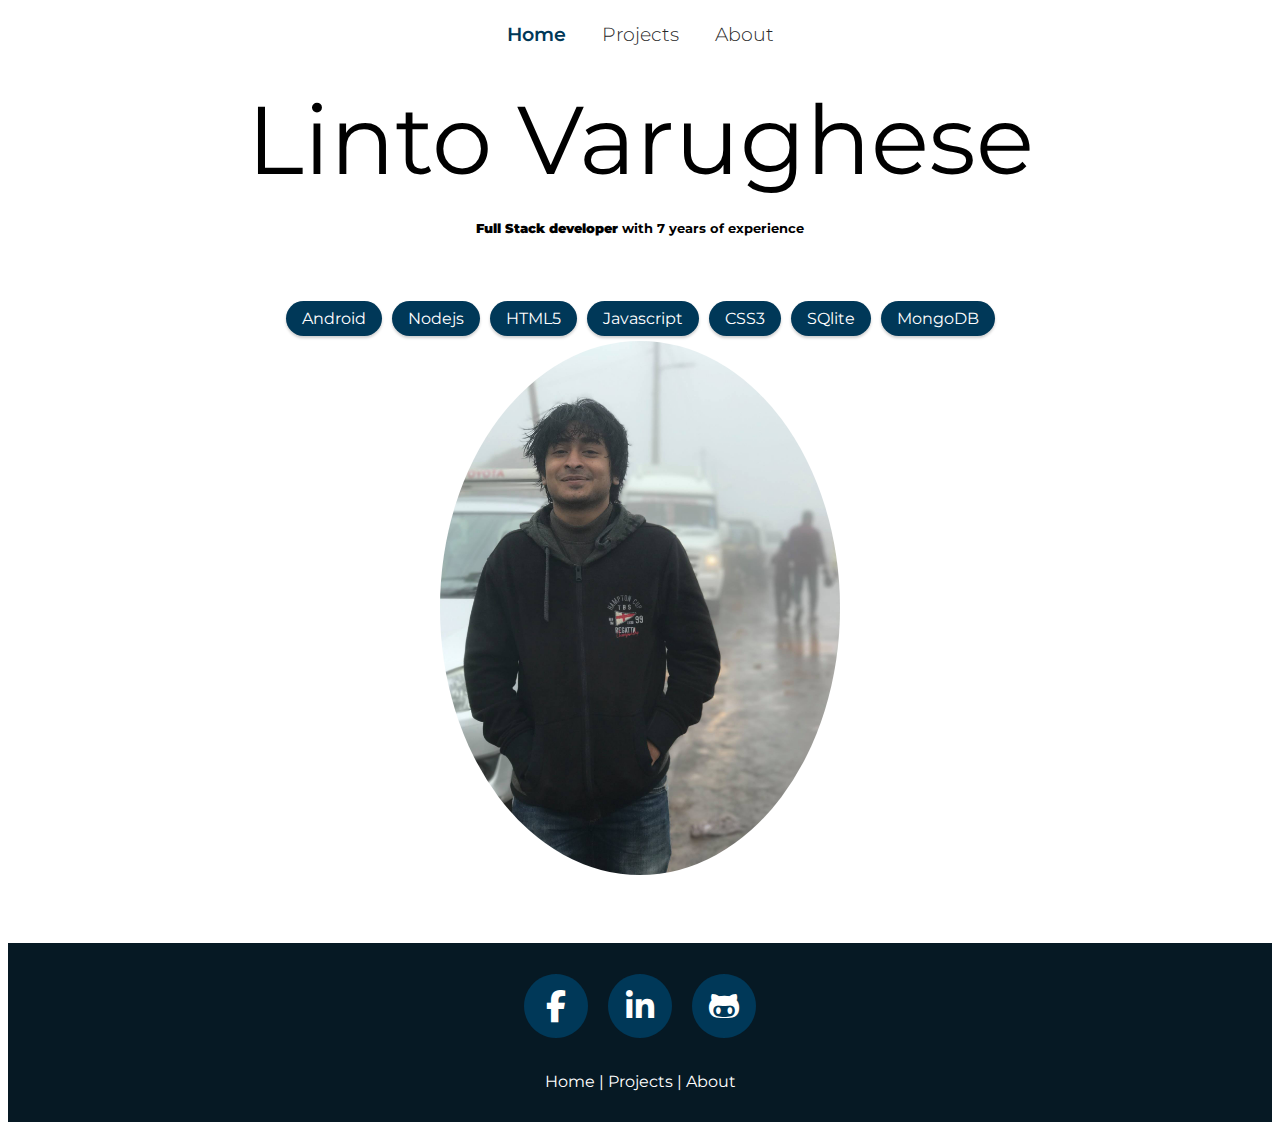
==== index.html @ 96b9729b "Added pages" ====
<!DOCTYPE html>
<html>

<head>

    <meta charset="utf-8" />
    <title>Linto Varughese</title>
    <meta name="viewport" content="width=device-width, initial-scale=1">
    <link href="https://cdn.jsdelivr.net/npm/bootstrap@5.1.3/dist/css/bootstrap.min.css" rel="stylesheet"
        integrity="sha384-1BmE4kWBq78iYhFldvKuhfTAU6auU8tT94WrHftjDbrCEXSU1oBoqyl2QvZ6jIW3" crossorigin="anonymous">
    <link href="https://cdnjs.cloudflare.com/ajax/libs/font-awesome/6.1.0/css/all.min.css" rel="stylesheet" />
    <link rel="stylesheet" href="styles/main.css" />

</head>

<body>
    <ul id="nav">
        <li class="active"><a href="index.html">Home</a></li>
        <li><a href="projects.html">Projects</a></li>
        <li> <a href="about.html">About</a></li>
    </ul>

    <div class="container home">
        <div class="row align-items-center">
            <div class="col-sm">
                <div id="uname">Linto Varughese</div>
                <h5><b>Full Stack developer</b> with 7 years of experience</h5>
                <br>
                <br>
                <div class="container tags">
                    <span>Android</span>
                    <span>Nodejs</span>
                    <span>HTML5</span>
                    <span>Javascript</span>
                    <span>CSS3</span>
                    <span>SQlite</span>
                    <span>MongoDB</span>
                </div>
            </div>

            <div class="col-sm" id="main_img_container">
                <img src="images/profile2.jpg" width="400" />
            </div>
        </div>
    </div>

    <footer>
        <p>
        <div>
            <a href="https://www.facebook.com/lintov7">
                <span class="fa-stack fa-2x icon">
                    <i class="fa-solid fa-circle fa-stack-2x"></i>
                    <i class="fab fa-brands fa-facebook-f fa-stack-1x fa-inverse"></i>
                </span>
            </a>
            <a href="https://www.linkedin.com/in/linto-varughese-6900b2114">
                <span class="fa-stack fa-2x icon">
                    <i class="fa-solid fa-circle fa-stack-2x"></i>
                    <i class="fab fa-brands fa-linkedin-in fa-stack-1x fa-inverse"></i>
                </span>
            </a>
            <a href="https://github.com/lintov7">
                <span class="fa-stack fa-2x icon">
                    <i class="fa-solid fa-circle fa-stack-2x"></i>
                    <i class="fab fa-brands fa-github-alt fa-stack-1x fa-inverse"></i>
                </span>
            </a>
        </div>
        <div class="footer-nav"><a href="index.html">Home </a>|<a href="projects.html"> Projects </a>|<a
                href="about.html"> About </a></div>
        </p>
    </footer>
</body>

</html>
---- styles/main.css ----
@import url('https://fonts.googleapis.com/css2?family=Montserrat:wght@300;400;600&display=swap');

html, body {
  font-family: 'Montserrat', sans-serif;
}

#nav{
    margin: 0px;
    padding: 0px;
    background-color: #fff;
    overflow: hidden;
    list-style-type: none;
    text-align: center;
}
#nav li{
    display: inline-block;
}

#nav li a{
    color: rgb(39, 39, 39);
    padding: 14px 16px;
    font-size: 1.2rem;
    text-decoration: none;
    text-align: center;
    display: block;
    font-weight: 300;
}

#nav li a:hover{
  color: rgb(41, 41, 41);
}

.active a{
  color: #003858 !important;
  font-weight: 600 !important;
  
}

.home{
  text-align: center;
  padding-top: 2rem;
  padding-bottom: 2rem;
}
#uname{
  font-size: 6rem;
  line-height: 1;
  margin-bottom: 2rem;
}
.center-text{
  text-align: center;
}

.left-text{
  text-align: left;
}

.heading{
  font-size: 1.3rem;
}
.subheading{
  font-size: 1.2rem;
  color:rgb(63, 63, 63)
}

.subsubheading{
  font-size: 1rem;
  color:rgb(63, 63, 63)
}

#projects{
  text-align: center;
  margin-top: 2rem;
  display: flex;
  flex-wrap: wrap;
  justify-content: space-around;
}

.project-title{
  margin-top: 2rem;
  color: #003858;
}
.project-subtitle{
  color: #3f3f3f;
  font-size: 1.1rem;
  margin-bottom: 20px;
}

.card-section-top{
  background-color: rgb(245, 245, 245);
  border-bottom: 1px solid rgb(240, 240, 240);
  padding-top: 2rem;
  padding-bottom: 2rem;
}

.margin-top-20{
  margin-top: 30px;
}
h1,h2,h3{
  margin-bottom: 0px;
}
.card {
  width: 300px;
  display: inline-block;
  box-shadow: 0 2px 3px 0px rgba(0,0,0,0.2);
  margin: 10px;
  text-align: center;
  text-decoration: none;
  color: black;
  border-radius: 6px;
}
.card:hover{
  color: black;
}
.card-section-botton{
  text-align: start;
  padding-top: 1rem;
  padding-bottom: 1rem;
  padding-left: 15px;
  padding-right: 15px;
}
.ptitle{
  font-weight: 600;
}
.picon{
  width: 100px;
}
.p-role{
  margin-top: 2rem;
}
.project-role{
  font-size: 1rem;
}
.p-main-image{
  padding-top: 3rem;
  padding-bottom: 3rem;
  display: flex;
  flex-wrap:wrap;
  justify-content: center;
  background-color: #003858 ;
}

.p-main-image img{
  width: 200px;
  margin:10px;
  
  }

  .border-black{
    border: 1px solid black;
  }

  .color-scheme{
    margin-top: .5em;
  }
  .color-scheme div{
    display: inline-block;
    height: 2rem;
    width: 2rem;
    margin-right: .5em;
    border: 1px solid rgb(136, 136, 136);
    border-radius: 50%;
  }
  

.p-wireframes {
  display: flex;
  flex-wrap:wrap;
  justify-content: space-around;
}
.p-wireframes img{
width: 200px;
margin:10px;
border: 1px solid rgb(196, 196, 196);
}
.container-fluid{
  padding: 0;
}
.section{
  padding-top: 3rem;
  padding-bottom: 5rem;
  color:white;
  background-color: #003858 ;
}

.p-flow-chart{
  margin-top: 2rem;
  padding-bottom: 2rem;
  text-align: center;
}
#main_img_container img{
  border-radius: 50%;
}

.tags {
  display: flex;
  flex-wrap: wrap;
  justify-content: center;
}

.tags span{
  cursor: pointer;
  display: inline-block;
  padding-top: 0.5rem;
  padding-bottom: 0.5rem;
  padding-left: 1rem;
  padding-right: 1rem;
  background-color: #003858;
  border-radius: 20px;
  margin: 5px;
  color: white;
  box-shadow: 0 2px 3px 0px rgba(0,0,0,0.2);

}

.tags span:hover{
  background-color: #1a5679;
  color: white;
}

footer {
    text-align: center;
    padding-top: 15px;
    padding-bottom: 15px;
    background-color: #061924;
    color: white;
    margin-top: 2rem;
}
footer .icon {
  color: #003858;
}
footer .icon:hover {
  color: #317dac;
}

.footer-nav {
    padding-top: 14px;
    margin-top: 20px;
}
.footer-nav a:hover{
  color: #d6d6d6;

}
footer  a {
  color: rgb(255, 255, 255);
  text-decoration: none;

}
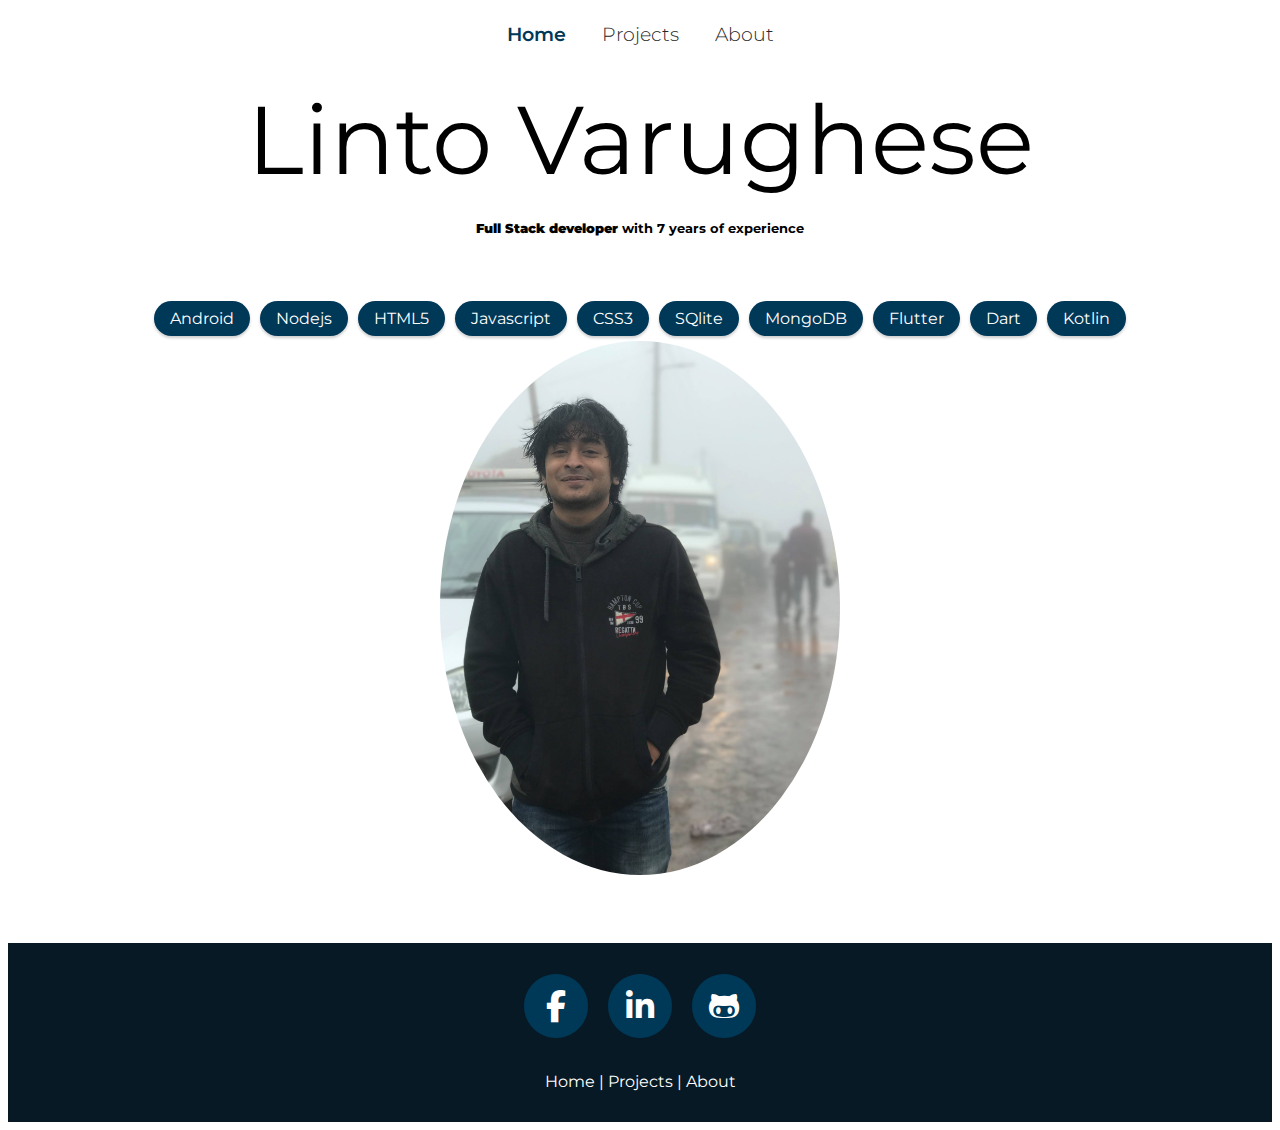
==== commit e6820802: "Updated designs" ====
--- a/index.html
+++ b/index.html
@@ -35,6 +35,9 @@
                     <span>CSS3</span>
                     <span>SQlite</span>
                     <span>MongoDB</span>
+                    <span>Flutter</span>
+                    <span>Dart</span>
+                    <span>Kotlin</span>
                 </div>
             </div>
 
@@ -47,19 +50,19 @@
     <footer>
         <p>
         <div>
-            <a href="https://www.facebook.com/lintov7">
+            <a href="https://www.facebook.com/lintov7" target="_blank">
                 <span class="fa-stack fa-2x icon">
                     <i class="fa-solid fa-circle fa-stack-2x"></i>
                     <i class="fab fa-brands fa-facebook-f fa-stack-1x fa-inverse"></i>
                 </span>
             </a>
-            <a href="https://www.linkedin.com/in/linto-varughese-6900b2114">
+            <a href="https://www.linkedin.com/in/linto-varughese-6900b2114" target="_blank">
                 <span class="fa-stack fa-2x icon">
                     <i class="fa-solid fa-circle fa-stack-2x"></i>
                     <i class="fab fa-brands fa-linkedin-in fa-stack-1x fa-inverse"></i>
                 </span>
             </a>
-            <a href="https://github.com/lintov7">
+            <a href="https://github.com/lintov7" target="_blank">
                 <span class="fa-stack fa-2x icon">
                     <i class="fa-solid fa-circle fa-stack-2x"></i>
                     <i class="fab fa-brands fa-github-alt fa-stack-1x fa-inverse"></i>
--- a/styles/main.css
+++ b/styles/main.css
@@ -1,4 +1,4 @@
-@import url('https://fonts.googleapis.com/css2?family=Montserrat:wght@300;400;600&display=swap');
+@import url('https://fonts.googleapis.com/css2?family=Montserrat:wght@300;400;500;600&display=swap');
 
 html, body {
   font-family: 'Montserrat', sans-serif;
@@ -74,19 +74,25 @@
   flex-wrap: wrap;
   justify-content: space-around;
 }
+.project{
+  border-bottom: 5px solid rgb(0, 96, 160);
+}
 
 .project-title{
   margin-top: 2rem;
   color: #003858;
+  text-align: left;
 }
 .project-subtitle{
   color: #3f3f3f;
   font-size: 1.1rem;
   margin-bottom: 20px;
+  text-align: left;
 }
 
 .card-section-top{
-  background-color: rgb(245, 245, 245);
+  background-color: #eef5ff;
+  border-radius: 6px 6px 0 0 ;
   border-bottom: 1px solid rgb(240, 240, 240);
   padding-top: 2rem;
   padding-bottom: 2rem;
@@ -118,8 +124,41 @@
   padding-left: 15px;
   padding-right: 15px;
 }
+.ptitle-container{
+  margin-top: 1rem;
+  margin-bottom: 1em;
+  /* margin-left: 180px; */
+  text-align: center;
+}
+.ptitle-container > div{
+  display: inline-block;
+  vertical-align: middle;
+  margin-left: 10px;
+  margin-right: 10px;
+}
+.features-container{
+  margin-top: 3rem;
+  margin-bottom: 3rem;
+}
+
+.p-description{
+  margin-left: 15px;
+}
 .ptitle{
-  font-weight: 600;
+  color: #003c81;
+  font-weight: 400;
+  font-size: 1.3rem;
+  line-height: .9;
+}
+.psubtitle{
+  color:#666666;
+  font-weight: 300;
+  font-size: 1.1rem;
+}
+.pcontent{
+  font-weight: 400;
+  margin-top: .5rem;
+  font-size: .95rem;
 }
 .picon{
   width: 100px;
@@ -131,22 +170,31 @@
   font-size: 1rem;
 }
 .p-main-image{
-  padding-top: 3rem;
+  margin-top: 2rem;
+  padding-top: 2rem;
   padding-bottom: 3rem;
+  background-color: #647f8e ;
+}
+.p-image-container{
   display: flex;
   flex-wrap:wrap;
   justify-content: center;
-  background-color: #003858 ;
 }
 
 .p-main-image img{
   width: 200px;
-  margin:10px;
-  
+  margin:5px;
+  }
+  .flow-chart-container{
+    padding-top: 2rem;
+    padding-bottom: 2rem;
   }
 
   .border-black{
     border: 1px solid black;
+  }
+  .p-heading-off{
+    color:white;
   }
 
   .color-scheme{
@@ -160,8 +208,33 @@
     border: 1px solid rgb(136, 136, 136);
     border-radius: 50%;
   }
-  
-
+
+  .features-container .card{
+    padding-top: 2rem;
+    padding-bottom: 2rem;
+    padding-left: 1rem;
+    padding-right: 1rem;
+  }
+  .features-container-body{
+    margin-top: 1rem;
+    justify-content: space-around;
+  }
+  .affirmations-feature-container .card-icon{
+    color: #673ab7
+  }
+  .foodeaze-feature-container .card-icon{
+    color: #568187
+  }
+  .projectmanager-feature-container .card-icon {
+    color: #c9441a;
+  }
+  .tiffinseevice-feature-container .card-icon {
+    color: #4CAF50;
+  }
+
+.card-icon{
+  font-size: 2rem;
+}
 .p-wireframes {
   display: flex;
   flex-wrap:wrap;
@@ -217,6 +290,117 @@
   color: white;
 }
 
+.main-heading{
+  margin-top: 2rem;
+  margin-bottom: .1rem;
+}
+.about-main-heading{
+  font-size: 1.6rem;
+}
+
+.about-main-heading i{
+  margin-right: 10px;
+  margin-top: 1.5rem;
+}
+.timeline{
+  position: relative;
+  margin-top: .5rem;
+}
+
+.timeline::before{
+  content: " ";
+  position: absolute;
+  top: 18px;
+  left: 30px;
+  bottom: 5px;
+  border: 1px solid #5c6bc048;
+}
+
+.timeline-content{
+  margin-left: 80px;
+  margin-top: 1.5rem;
+}
+
+
+.timeline-content::before{
+  content: " ";
+  position: absolute;
+  left: 25px;
+  /* top: 5px; */
+  margin-top: 6px;
+  border:  6px solid #5c6bc0;
+  border-radius: 50%;
+}
+
+.timeline-time{
+  font-size: 1rem;
+  color: #5c6bc0;
+}
+
+.timeline .subheading{
+  margin-top: .5rem;
+  font-size: 1.4rem;
+  color: #3949ab;
+  font-weight: 500;
+  
+}
+
+.timeline .subsubheading{
+  font-size: 1rem;
+  color:#3f51b5;
+}
+
+.timeline .position{
+  font-size: 1.1rem;
+  color:#003c81;
+  margin-bottom: .5rem;
+}
+
+.p-row-image{
+  text-align: left;
+  width: 100%;
+  max-width: 200px;
+  margin-right: auto;
+}
+
+.store-link img{
+  display: hidden;
+  margin-top: 1.5rem;
+  margin-left: 7px;
+  width: 150px;
+}
+
+.drop-mail{
+  padding-top: 2rem;
+  padding-bottom: 2rem;
+  text-align: center;
+  width: 70%;
+  text-align: center;
+  box-shadow: 0px 0px 3px 0px rgba(0,0,0,0.2);
+  margin-top: 5rem;
+  margin-left: auto;
+  margin-right: auto;
+  border-radius: 10px;
+}
+.drop-mail i{
+  font-size: 2.5rem;
+  color:#f44336;
+}
+
+.drop-mail a {
+  display: inline-block;
+  margin-top: 1rem;
+  color:#f44336;
+  text-decoration:  none;
+  font-size: 1.2rem;
+  padding-left: 1rem;
+  padding-right: 1rem;
+
+}
+.drop-mail a:hover{
+  text-decoration:  underline;
+}
+
 footer {
     text-align: center;
     padding-top: 15px;
@@ -243,5 +427,4 @@
 footer  a {
   color: rgb(255, 255, 255);
   text-decoration: none;
-
 }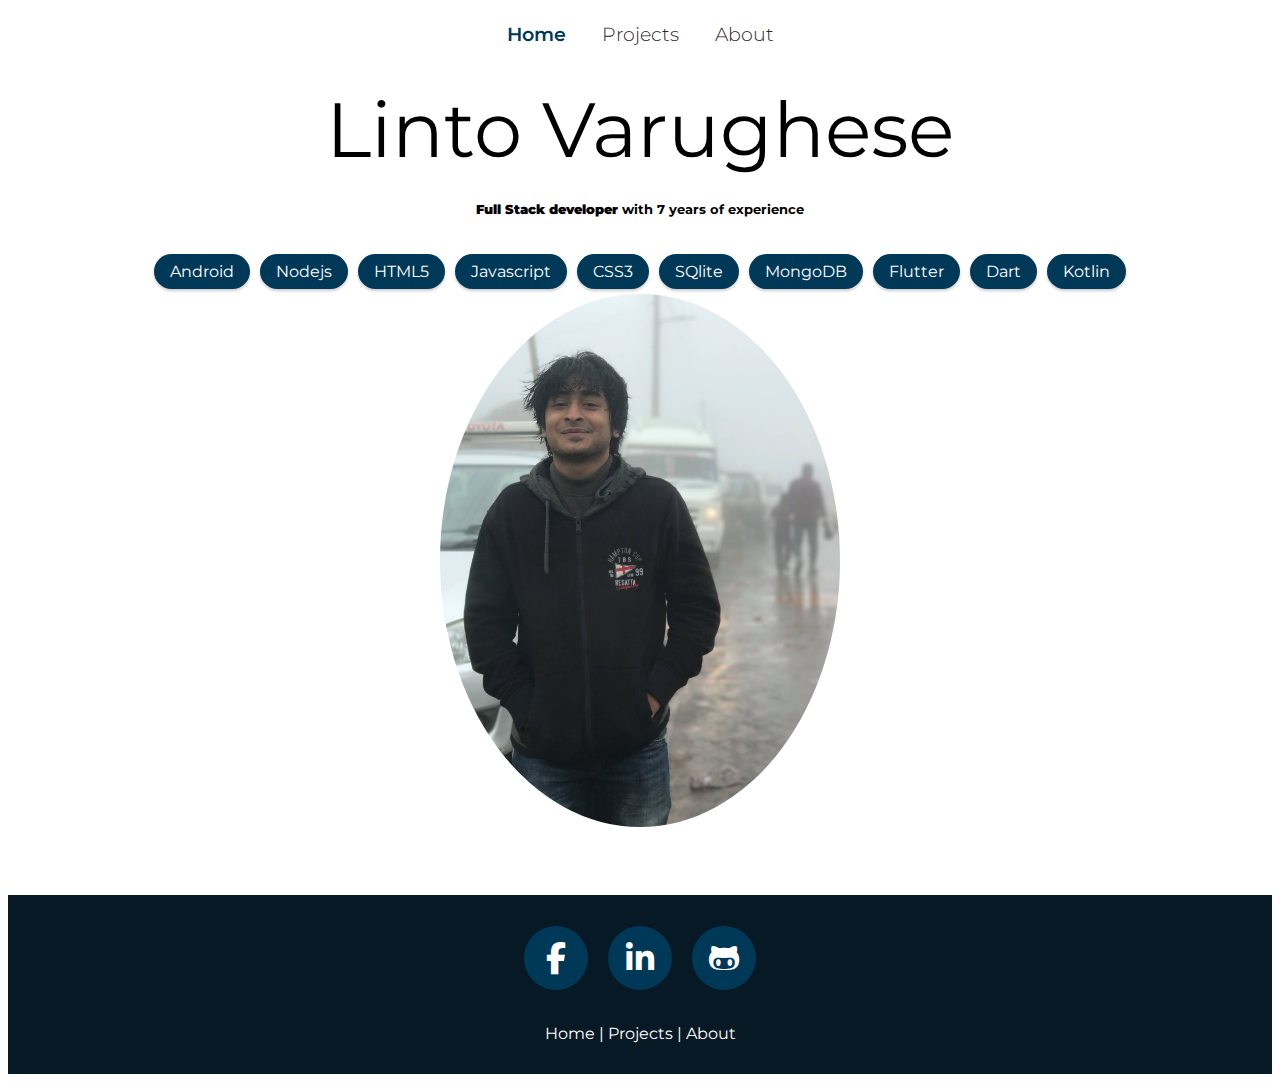
==== commit 57067a3f: "Fixed home page alignment" ====
--- a/index.html
+++ b/index.html
@@ -22,11 +22,9 @@
 
     <div class="container home">
         <div class="row align-items-center">
-            <div class="col-sm">
+            <div class="col-md">
                 <div id="uname">Linto Varughese</div>
                 <h5><b>Full Stack developer</b> with 7 years of experience</h5>
-                <br>
-                <br>
                 <div class="container tags">
                     <span>Android</span>
                     <span>Nodejs</span>
@@ -41,8 +39,8 @@
                 </div>
             </div>
 
-            <div class="col-sm" id="main_img_container">
-                <img src="images/profile2.jpg" width="400" />
+            <div class="col-md" id="main_img_container">
+                <img src="images/profile2.jpg" />
             </div>
         </div>
     </div>
--- a/styles/main.css
+++ b/styles/main.css
@@ -41,8 +41,12 @@
   padding-top: 2rem;
   padding-bottom: 2rem;
 }
+#main_img_container img{
+  width: 100%;
+  max-width: 400px;
+}
 #uname{
-  font-size: 6rem;
+  font-size: 6vw;
   line-height: 1;
   margin-bottom: 2rem;
 }
@@ -265,6 +269,7 @@
 }
 
 .tags {
+  margin-top: 2rem;
   display: flex;
   flex-wrap: wrap;
   justify-content: center;
@@ -427,4 +432,23 @@
 footer  a {
   color: rgb(255, 255, 255);
   text-decoration: none;
+}
+
+@media screen and (max-width: 800px) {
+  #uname {
+    font-size: 2rem;
+  }
+}
+@media screen and (max-width: 500px) {
+  #main_img_container img{
+    width: 90%;
+  }
+}
+@media screen and (max-width: 768px) {
+  #main_img_container img{
+    margin-top: 2rem;
+  }
+  .tags{
+    margin-top: 1rem;
+  }
 }